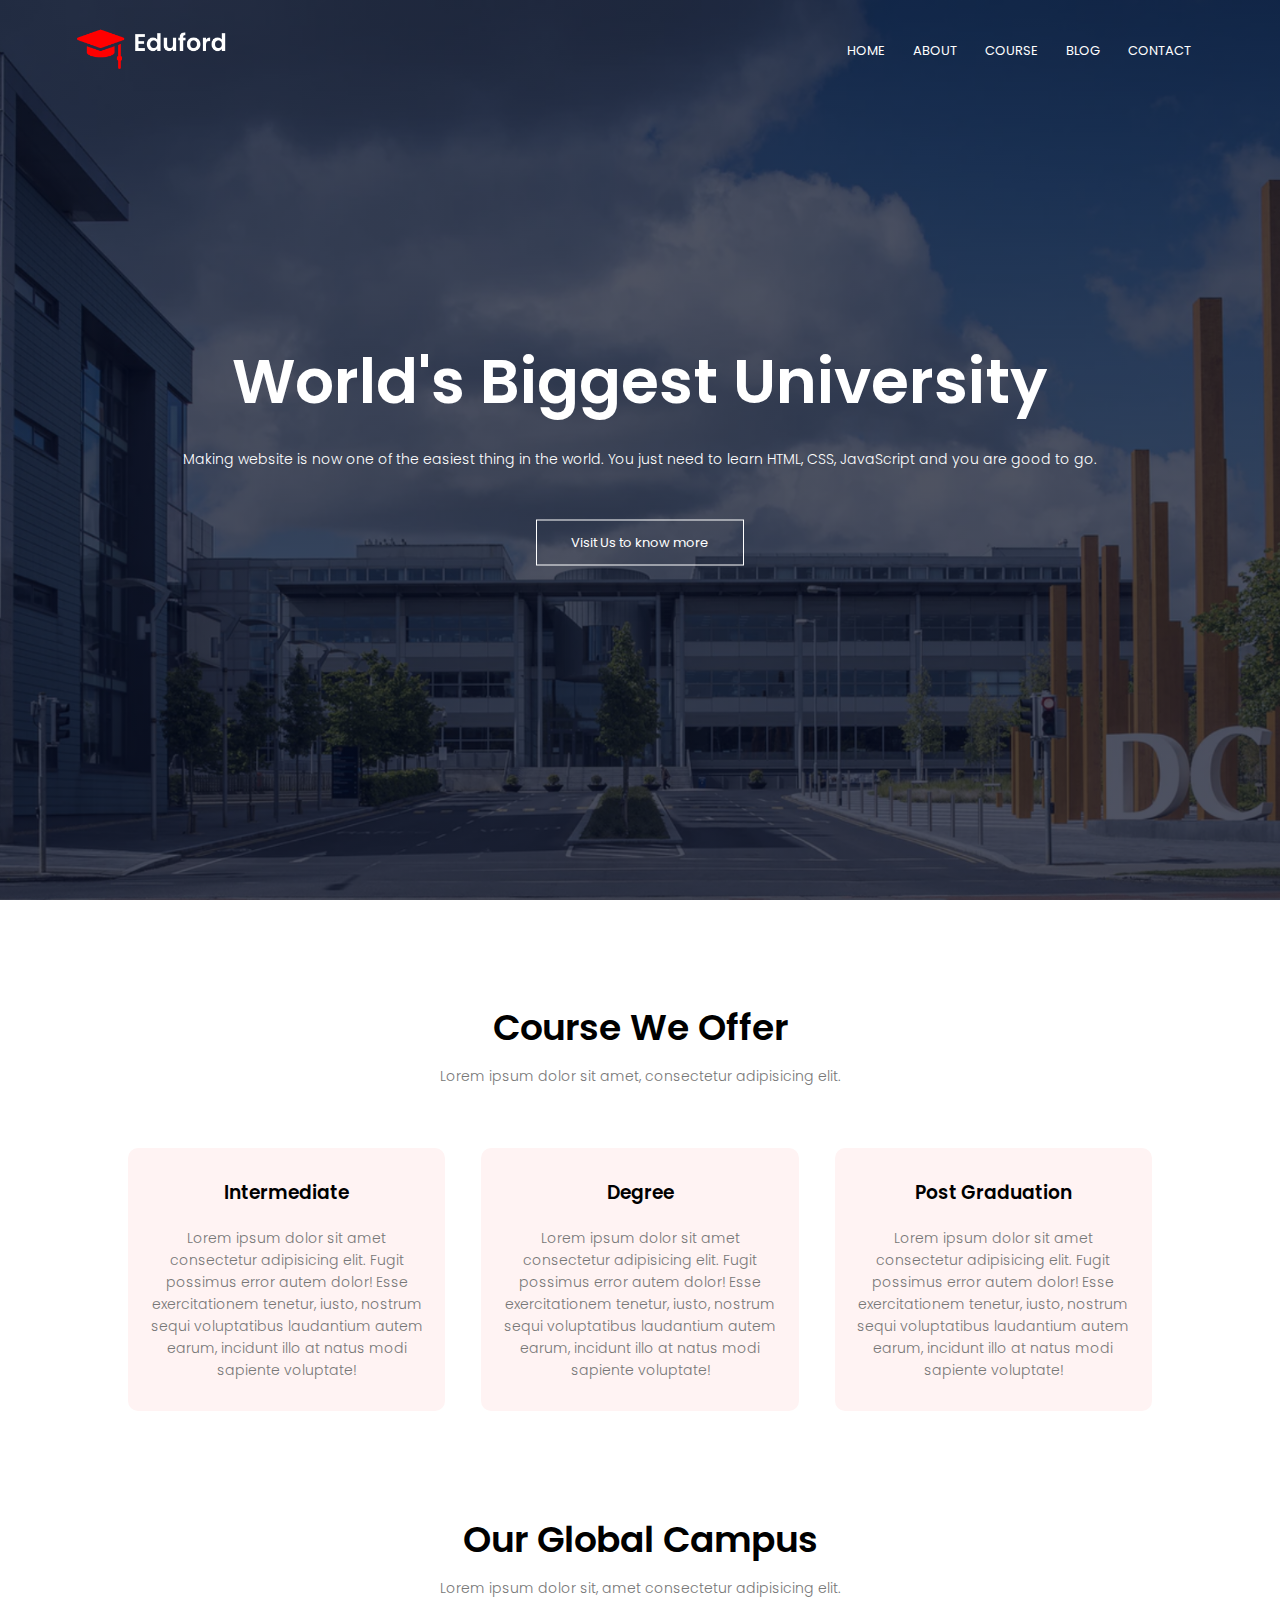
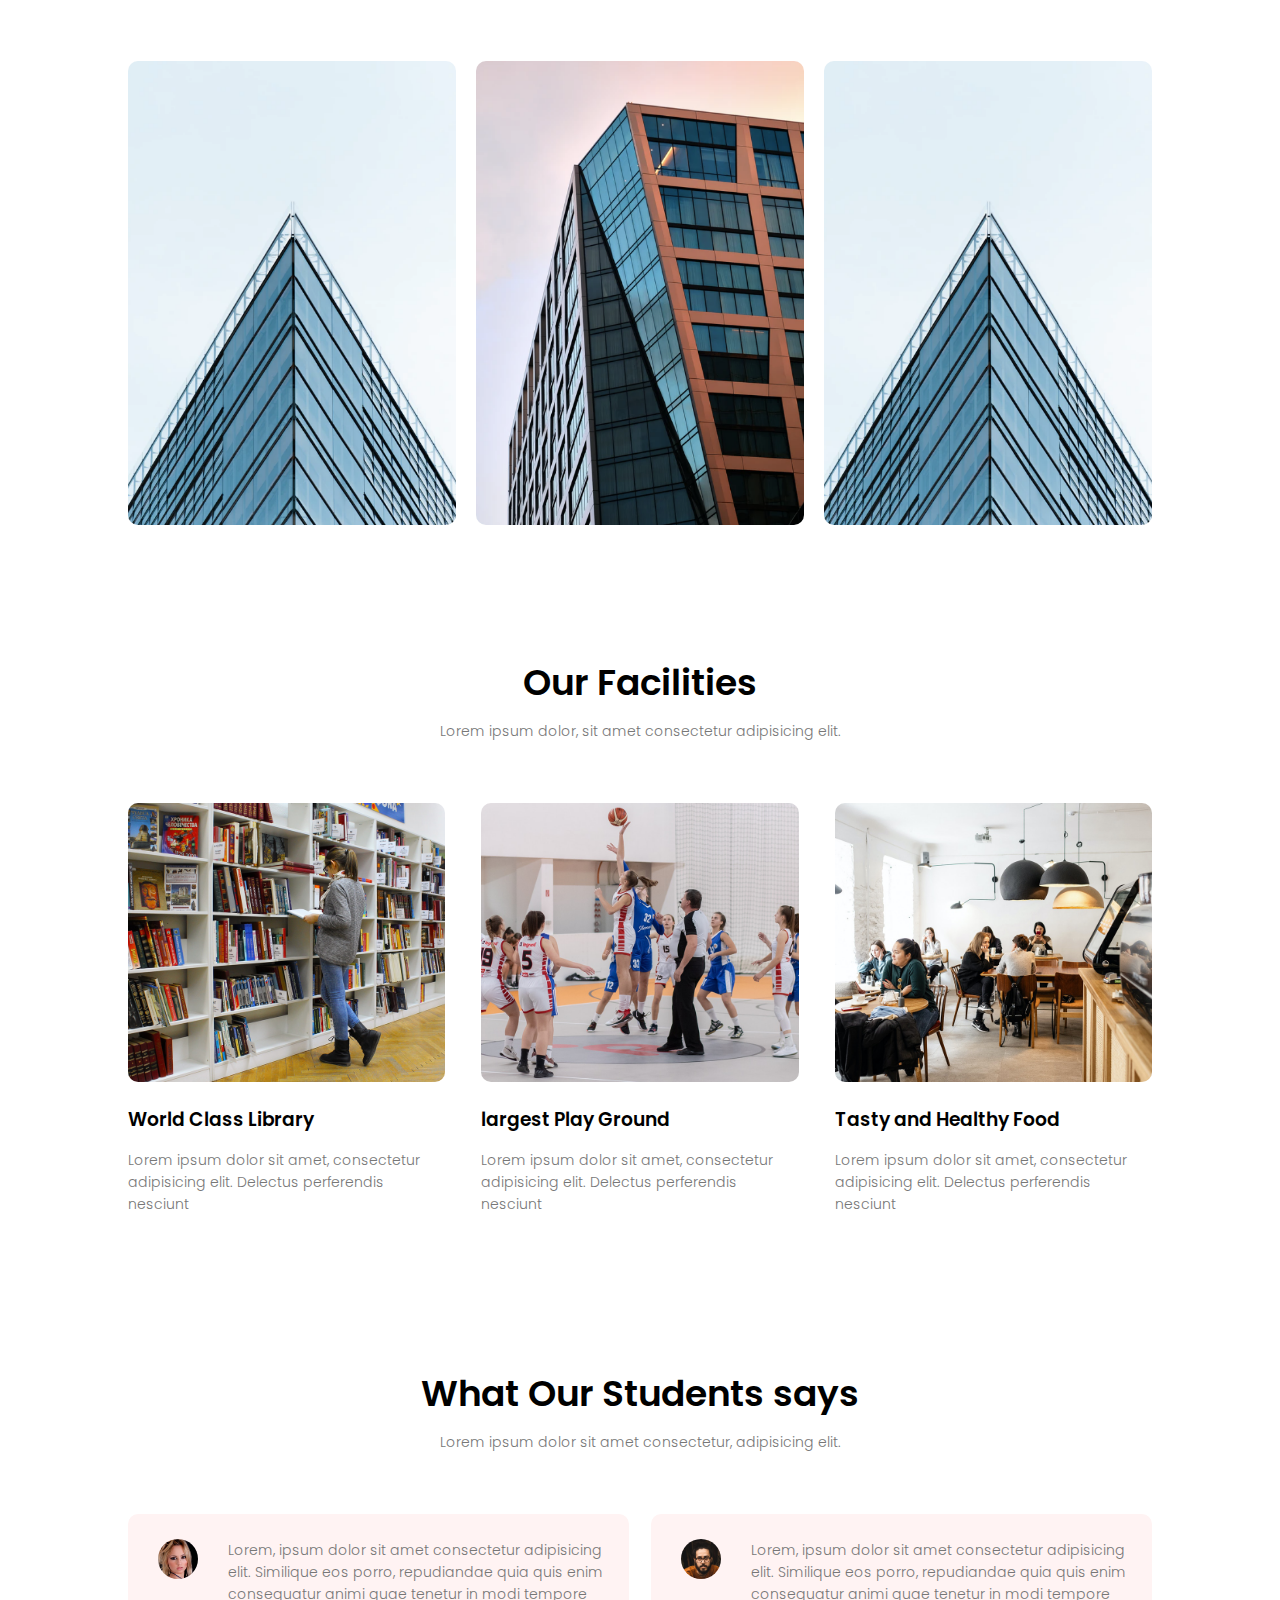
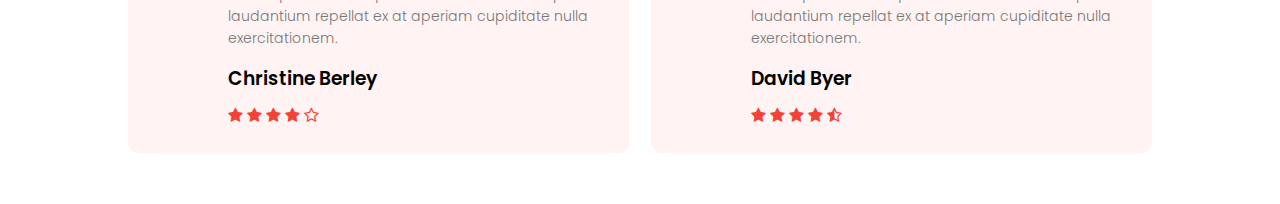
==== index.html @ 5f5d0793 "first commit" ====
<!DOCTYPE html>
<html lang="en">
<head>
    <meta charset="UTF-8">
    <meta http-equiv="X-UA-Compatible" content="IE=edge">
    <meta name="viewport" content="width=device-width, initial-scale=1.0">
    <title>Document</title>
    <link rel="stylesheet" href="style.css">

    <link rel="preconnect" href="https://fonts.googleapis.com">
    <link rel="preconnect" href="https://fonts.gstatic.com" crossorigin>
    <link href="https://fonts.googleapis.com/css2?family=Poppins:wght@100;200;300;400;600;700&display=swap" rel="stylesheet">

    <!-- fontawersome 4 cdn link -->
    <!-- <link rel="stylesheet" href="https://stackpath.bootstrapcdn.com/font-
    awesome/4.7.0/css/font-awesome.min.css"> -->

    <!-- <link rel="stylesheet" href="path/to/font-awesome/css/font-awesome.min.css"> -->

    <!-- <link rel="stylesheet" href="https://cdn.jsdelivr.net/npm/@fortawesome/fontawesome-free@5.15.4/css/fontawesome.min.css"> -->

    <link rel="stylesheet" href="https://cdnjs.cloudflare.com/ajax/libs/font-awesome/4.7.0/css/font-awesome.css" integrity="sha512-5A8nwdMOWrSz20fDsjczgUidUBR8liPYU+WymTZP1lmY9G6Oc7HlZv156XqnsgNUzTyMefFTcsFH/tnJE/+xBg==" crossorigin="anonymous" referrerpolicy="no-referrer" />

</head>
<body>
    <section class="header">
        <nav>
            <a href="index.html"><img src="./Images/logo.png" alt="logo"></a>
            <div class="nav-links" id="navLinks">
                <i class="fa fa-times" onclick="hideMenu()"></i>
                <ul>
                    <li><a href="">HOME</a></li>
                    <li><a href="">ABOUT</a></li>
                    <li><a href="">COURSE</a></li>
                    <li><a href="">BLOG</a></li>
                    <li><a href="">CONTACT</a></li>
                </ul>
            </div>
            <i class="fa fa-bars" onclick="showMenu()"></i>
        </nav>


        <div class="text-box">
            <h1>World's Biggest University</h1>
            <p>Making website  is now one of the easiest thing in the world. You
                just need to learn HTML, CSS, JavaScript and you are good to go.
            </p>
            <a href="" class="hero-btn" >Visit Us to know more</a>
        </div>
        
    </section>

    <!-- Course -->

    <section class="course">
        <h1>Course We Offer</h1>
        <p>Lorem ipsum dolor sit amet, consectetur adipisicing elit.</p>

        <div class="row">
            <div class="course-col">
                <h3>Intermediate</h3>
                <p>Lorem ipsum dolor sit amet consectetur adipisicing elit. Fugit possimus error autem dolor! Esse exercitationem tenetur, iusto, nostrum sequi voluptatibus laudantium autem earum, incidunt illo at natus modi sapiente voluptate!</p>
            </div>
            <div class="course-col">
                <h3>Degree</h3>
                <p>Lorem ipsum dolor sit amet consectetur adipisicing elit. Fugit possimus error autem dolor! Esse exercitationem tenetur, iusto, nostrum sequi voluptatibus laudantium autem earum, incidunt illo at natus modi sapiente voluptate!</p>
            </div>
            <div class="course-col">
                <h3>Post Graduation</h3>
                <p>Lorem ipsum dolor sit amet consectetur adipisicing elit. Fugit possimus error autem dolor! Esse exercitationem tenetur, iusto, nostrum sequi voluptatibus laudantium autem earum, incidunt illo at natus modi sapiente voluptate!</p>
            </div>
        </div>
    </section>

    <!--  Campus -->
    <section class="campus">
        <h1>Our Global Campus</h1>
        <p>Lorem ipsum dolor sit, amet consectetur adipisicing elit.</p>

        <div class="row">
            <div class="campus-col">
                <img src="./Images/london.png" alt="">
                <div class="layer">
                    <h3>LONDON</h3>
                </div>
            </div>
            <div class="campus-col">
                <img src="./Images/newyork.png" alt="">
                <div class="layer">
                    <h3>NEW YORK</h3>
                </div>
            </div>
            <div class="campus-col">
                <img src="./Images/london.png" alt="">
                <div class="layer">
                    <h3>WASHINGTON</h3>
                </div>
            </div>
        </div>
    </section>

    <!-- Facilities -->
    <section class="facilities">
        <h1>Our Facilities</h1>
        <p>Lorem ipsum dolor, sit amet consectetur adipisicing elit.</p>
        
        <div class="row">
            <div class="facilities-col">
                <img src="./Images/library.png" alt="">
                <h3>World Class Library</h3>
                <p>Lorem ipsum dolor sit amet, consectetur adipisicing elit. Delectus perferendis nesciunt</p>

            </div>
            <div class="facilities-col">
                <img src="./Images/basketball.png" alt="">
                <h3>largest Play Ground</h3>
                <p>Lorem ipsum dolor sit amet, consectetur adipisicing elit. Delectus perferendis nesciunt</p>
                
            </div>
            <div class="facilities-col">
                <img src="./Images/cafeteria.png" alt="">
                <h3>Tasty and Healthy Food</h3>
                <p>Lorem ipsum dolor sit amet, consectetur adipisicing elit. Delectus perferendis nesciunt</p>
                
            </div>
        </div>
    </section>

    <!-- Testimonials -->

    <section class="testimonials">
        <h1>What Our Students says</h1>
        <p>Lorem ipsum dolor sit amet consectetur, adipisicing elit.</p>

        <div class="row">
            <div class="testimonial-col">
                <img src="./Images/user1.jpg" alt=""> 
                <div>
                    <p>
                     Lorem, ipsum dolor sit amet consectetur adipisicing elit. Similique eos porro, repudiandae quia quis enim consequatur animi quae tenetur in modi tempore laudantium repellat ex at aperiam cupiditate nulla exercitationem.
                    </p>
                    <h3>Christine Berley</h3>
                    <i class="fa fa-star"></i>
                    <i class="fa fa-star"></i>
                    <i class="fa fa-star"></i>
                    <i class="fa fa-star"></i>
                    <i class="fa fa-star-o"></i>
                </div> 
            </div>
            <div class="testimonial-col">
                <img src="./Images/user2.jpg" alt=""> 
                <div>
                    <p>
                     Lorem, ipsum dolor sit amet consectetur adipisicing elit. Similique eos porro, repudiandae quia quis enim consequatur animi quae tenetur in modi tempore laudantium repellat ex at aperiam cupiditate nulla exercitationem.
                    </p>
                    <h3>David Byer</h3>
                    <i class="fa fa-star"></i>
                    <i class="fa fa-star"></i>
                    <i class="fa fa-star"></i>
                    <i class="fa fa-star"></i>
                    <i class="fa fa-star-half-o"></i>
                </div> 
            </div>
        </div>

    </section>

<!-- JavaScipt for Toogle Menu -->
    <script>
        var navLinks = document.getElementById('navLinks');
        function showMenu(){
            navLinks.style.right = "0";
        }
        function hideMenu(){
            navLinks.style.right = "-200px";
        }
    </script>
</body>
</html>


<!-- 1:01:29 -->
---- style.css ----
*
{
    margin: 0;
    padding:0;
    font-family: 'Poppins', sans-serif;
}
.header
{
    min-height: 100vh;
    width: 100%;
    background-image: linear-gradient(rgba(4,9,30,0.7),rgba(4,9,30,0.7)),url('./Images/banner.png');
    background-position: center;
    background-size: cover; 
    position: relative;
}
nav
{
    display:flex;
    padding:2% 6%;
    justify-content: space-between;
    align-items: center;
}
nav img
{
    width:150px;
}
.nav-links
{
    flex:1;
    text-align: right;
}
.nav-links ul li
{
    list-style: none;
    display: inline-block;
    padding:8px 12px;
    position: relative;
}
.nav-links ul li a
{
    color:#fff;
    text-decoration: none;
    font-size: 13px;
}
.nav-links ul li::after
{
    content: '';
    width: 0;
    height:2px;
    background: #f44336;
    display: block;
    margin: auto;
    transition: 0.5s;
}
.nav-links ul li:hover::after
{
    width: 100%;
}

.text-box
{
    width: 90%;
    color:#fff;
    position: absolute;
    top:50%;
    left:50%;
    transform: translate(-50%,-50%);
    text-align: center;
}
.text-box h1
{
    font-size: 62px;
}
.text-box p
{
    margin: 10px 0 40px;
    font-size: 14px;
    color:#fff;
}
.hero-btn
{
    display: inline-block;
    text-decoration: none;
    color:#fff;
    border: 1px solid #fff;
    padding:12px 34px;
    font-size: 13px;
    background: transparent;
    position: relative;
    cursor: pointer; 
}
.hero-btn:hover
{
    border: 1px solid #f44336;
    background: #f44336;
    transition: 1s;
}
nav .fa
{
    display: none;
}
@media (max-width:700px)
{
    .text-box h1
    {
        font-size: 20px;
    }
    .nav-links ul li
    {
        display: block;
    }
    .nav-links
    {
        position: absolute;
        background: #f44336;
        height: 100vh;
        width:200px;
        top:0;
        right:-200px;
        text-align: left;
        z-index: 2;
        transition: 1s;
    }
    nav .fa
    {
        display: block;
        color:#fff;
        margin: 10px;
        font-size: 22px;
        cursor:pointer;
    }
    .nav-links ul
    {
        padding: 30px;
    }    
}

/* ---------Course----------- */
.course
{
    width: 80%;
    margin: auto;
    text-align: center;
    padding-top: 100px;
}
h1
{
    font-size: 36px;
    font-weight: 600;
}
p
{
    color:#777;
    font-size: 14px;
    font-weight: 300;
    line-height: 22px;
    padding:10px;
}
.row
{
    margin-top: 5%;
    display:flex;
    justify-content: space-between;
}
.course-col
{
    flex-basis: 31%;
    background: #fff3f3;
    border-radius: 10px;
    margin-bottom: 5%;
    padding:20px 12px;
    box-sizing: border-box;
    transition: 0.5s;
}
h3
{
    text-align: center;
    font-weight: 600;
    margin:10px 0;
}
.course-col:hover
{
    box-shadow: 0 0 20px 0px rgba(0,0,0,0.2);
}
@media (max-width:700px)
{
    .row{
        flex-direction: column;
    }
}

/* ------------------Campus-------------------------- */
.campus
{
    width: 80%;
    margin:auto;
    text-align: center;
    padding-top:50px;
}
.campus-col
{
    flex-basis: 32%;
    border-radius: 10px;
    margin-bottom: 30px;
    position: relative;
    overflow: hidden;
}
.campus-col img
{
    width: 100%;
    display:block;
}
.layer
{
    background: transparent;
    height: 100%;
    width:100%;
    position: absolute;
    top:0;
    left:0;
    transition: 0.5s;
}
.layer:hover
{
    background: rgba(226,0,0,0.7);
}
.layer h3
{
    width: 100%;
    font-weight: 500;
    color:#fff;
    font-size: 26px;
    bottom:0;
    left:50%;
    transform: translateX(-50%);
    position: absolute;
    opacity:0;
    transition: 0.5s;
}
.layer:hover h3
{
    bottom: 49%;
    opacity: 1;
}
/* --------------------Facilities-------------------------- */
.facilities
{
    width:80%;
    margin:auto;
    text-align: center;
    padding-top:100px;
}
.facilities-col
{
    flex-basis:31%;
    border-radius: 10px;
    margin-bottom: 5%;
    text-align: left;
}
.facilities-col img
{
    width:100%;
    border-radius: 10px;
}
.facilities-col p
{
    padding:0;
}
.facilities-col h3
{
    margin-top: 16px;
    margin-bottom: 15px;
    text-align: left;
}



/* -------------------------Testimonials--------------------------- */
.testimonials
{
    width:80%;
    margin: auto;
    padding-top:100px;
    text-align:center;
}
.testimonial-col
{
    flex-basis:44%;
    border-radius: 10px;
    margin-bottom: 5%;
    text-align: left;
    background:#fff3f3;
    padding:25px;
    cursor:pointer;
    display:flex;
}
.testimonial-col img
{
    height:40px;
    margin-left:5px;
    margin-right: 30px;
    border-radius: 50%;
}
.testimonial-col p
{
    padding:0;
}
.testimonial-col h3
{
    margin-top: 15px;
    text-align: left;
}
.testimonial-col .fa
{
    color:#f44336;
}

@media (max-width:700px)
{
    .testimonial-col img
    {
        margin-left:0px;
        margin-right: 15px;
    }
}
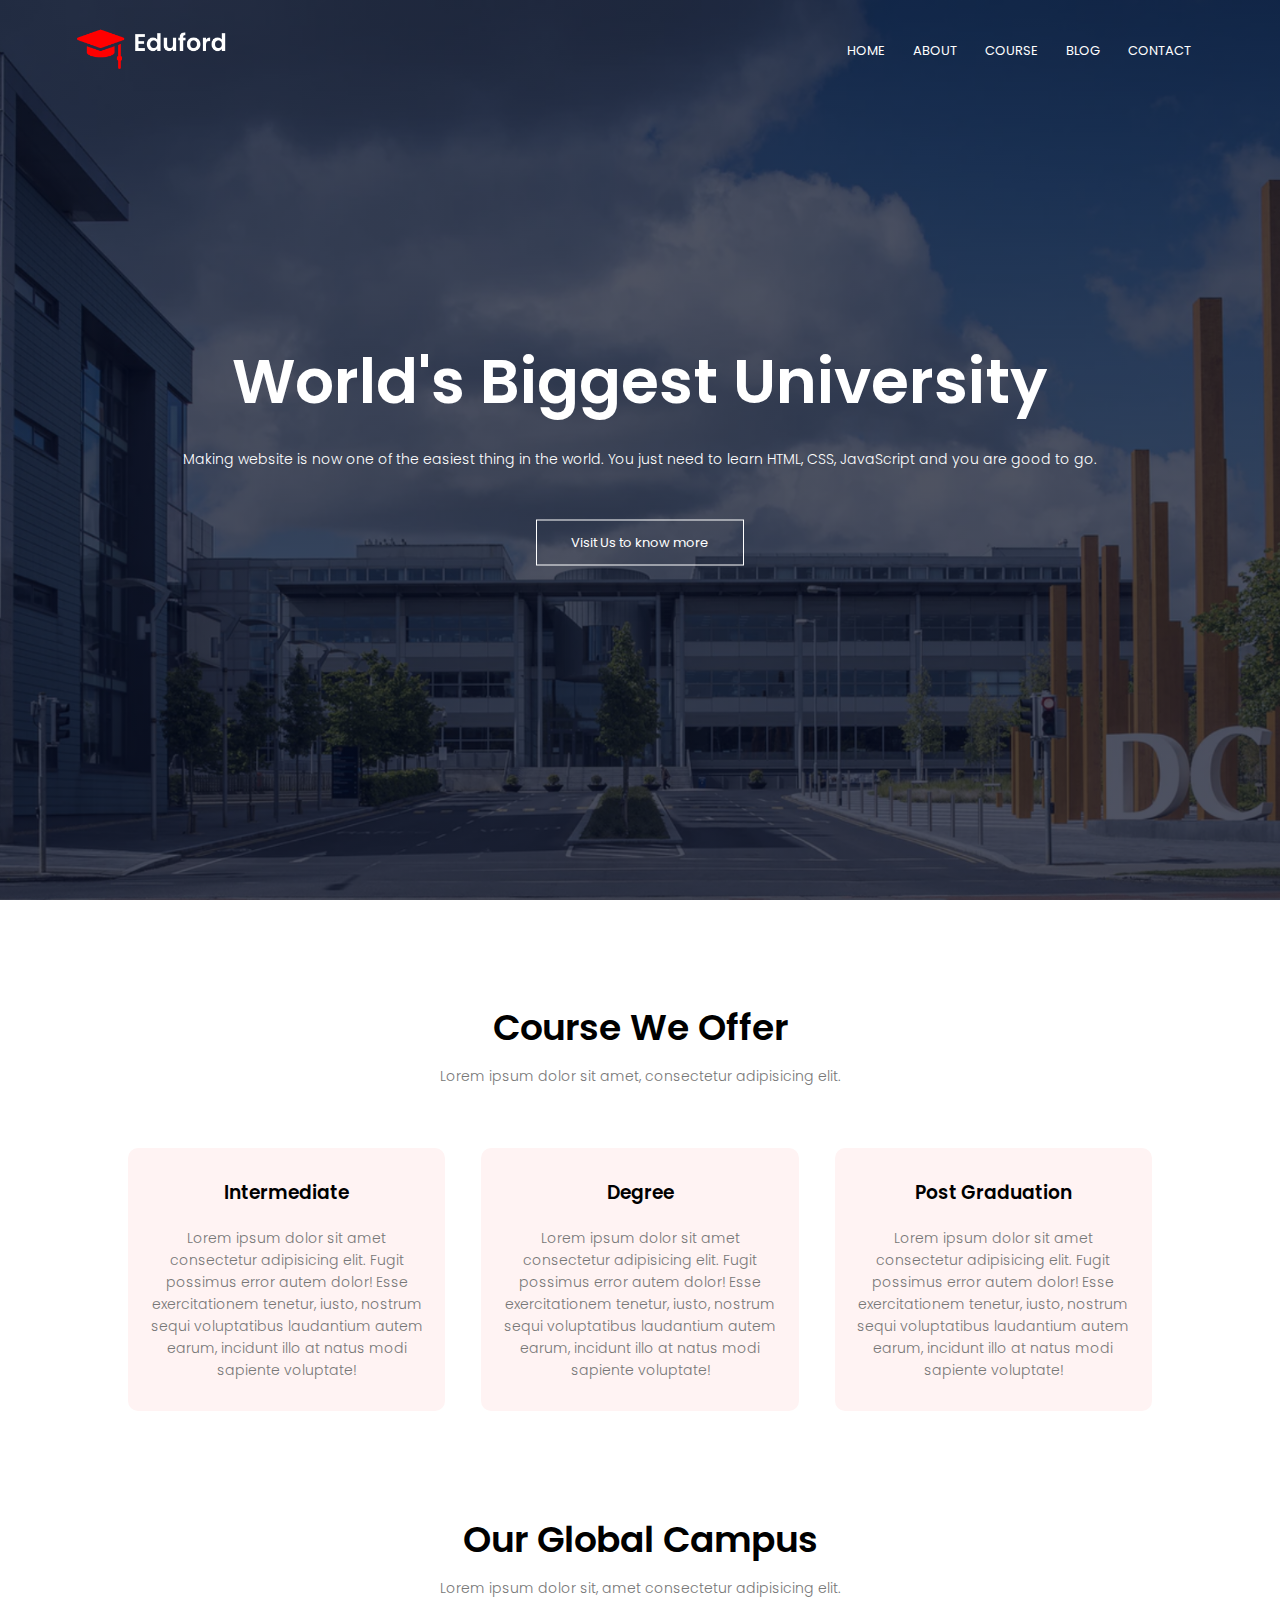
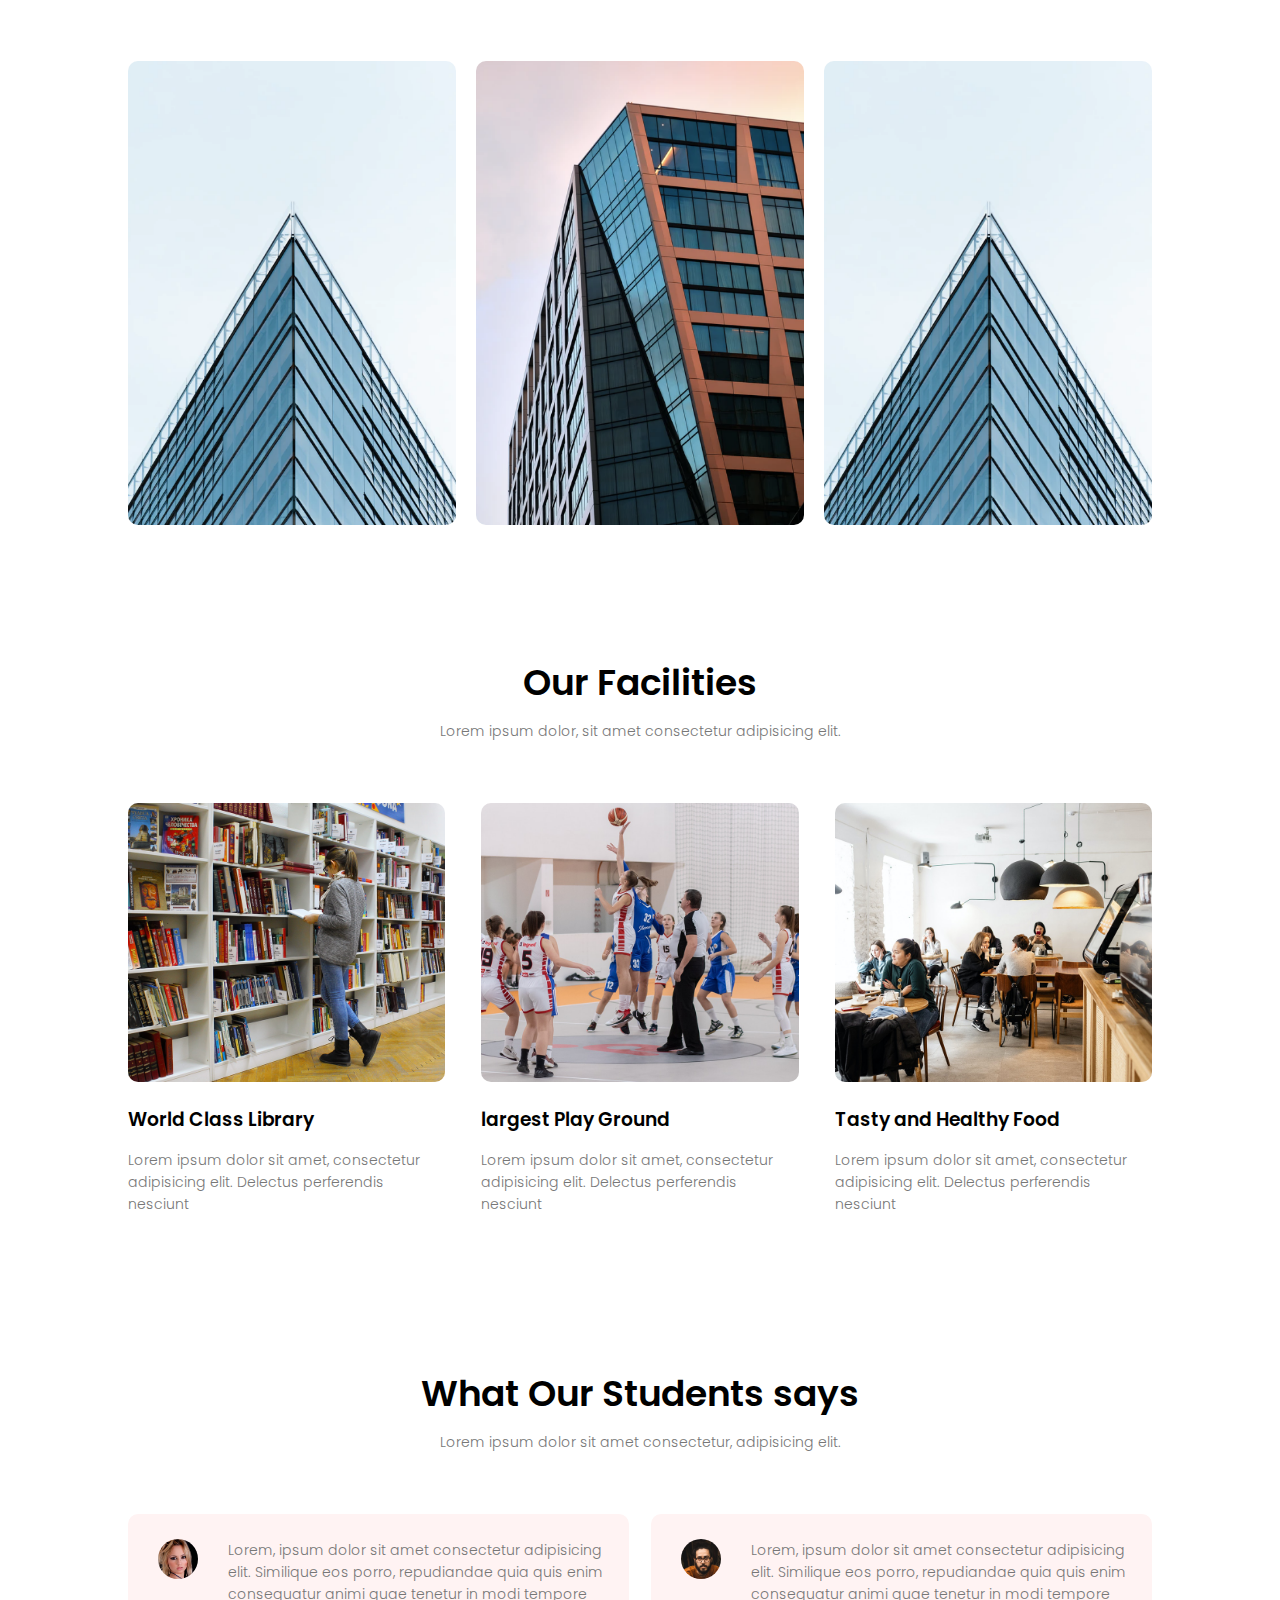
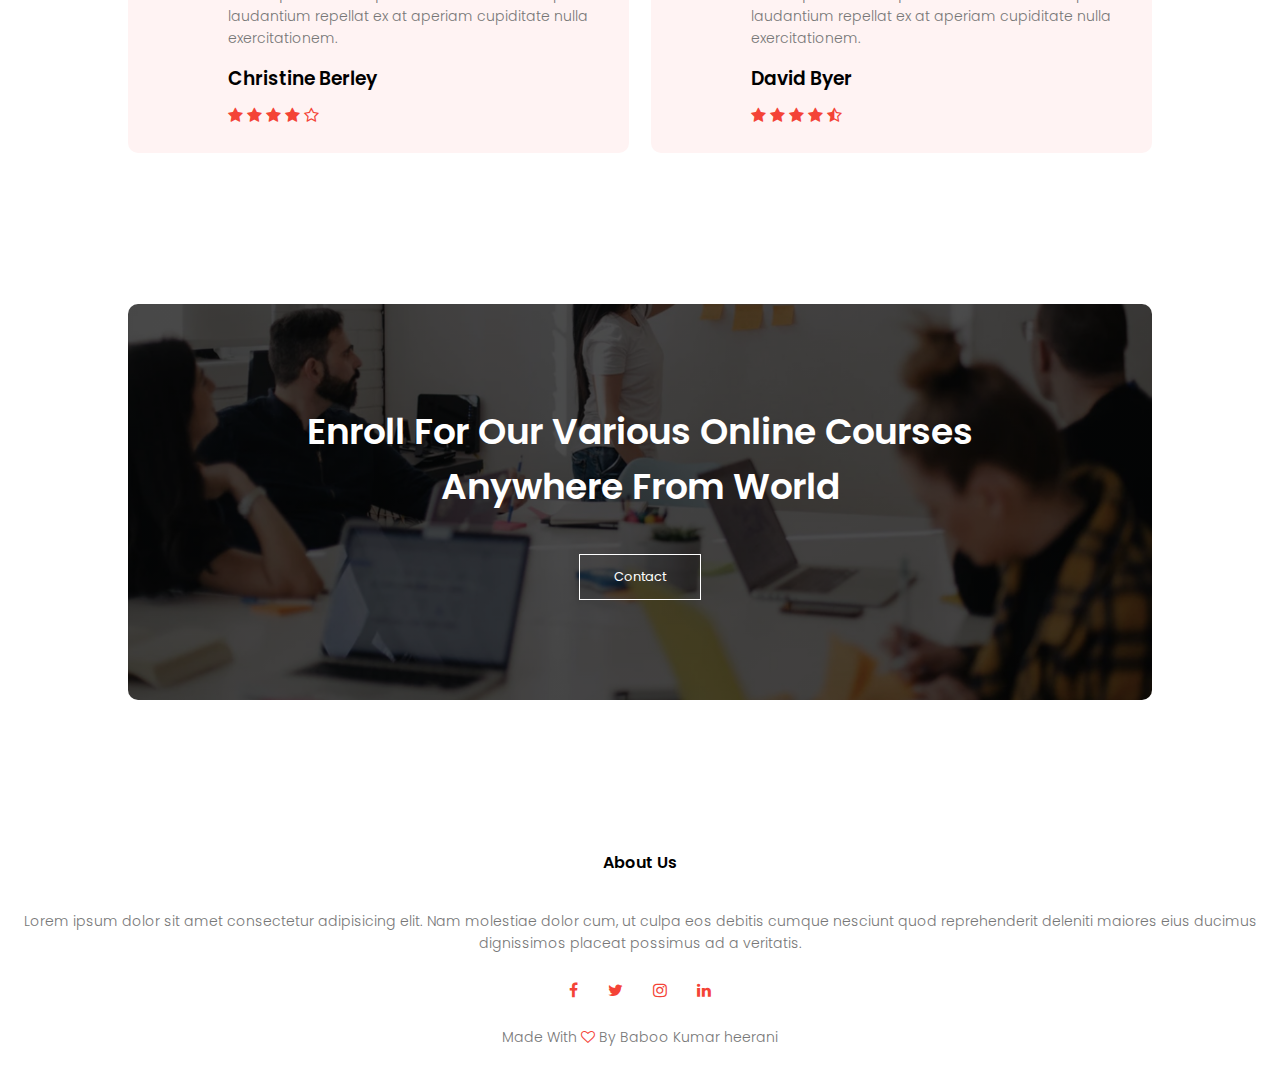
==== commit 95d1a52d: "update all" ====
--- a/index.html
+++ b/index.html
@@ -165,6 +165,34 @@
 
     </section>
 
+<!-- Call to action -->
+
+    <section class="cta">
+        <h1>Enroll For Our Various Online Courses <br> Anywhere From World </h1>
+        <a class="hero-btn" href="">Contact</a>
+    </section>
+
+<!-- Footer -->
+
+<section class="footer">
+    <h4>About Us</h4>
+    <p>Lorem ipsum dolor sit amet consectetur adipisicing elit. Nam molestiae dolor cum, ut culpa eos debitis cumque nesciunt quod reprehenderit deleniti maiores eius ducimus dignissimos placeat possimus ad a veritatis.</p>
+    <div class="icons">
+        <i class="fa fa-facebook"></i>
+        <i class="fa fa-twitter"></i>
+        <i class="fa fa-instagram"></i>
+        <i class="fa fa-linkedin"></i>
+    </div>
+    <p>Made With <i Class="fa fa-heart-o"></i> By Baboo Kumar heerani</p>
+</section>
+
+
+
+
+
+
+
+
 <!-- JavaScipt for Toogle Menu -->
     <script>
         var navLinks = document.getElementById('navLinks');
--- a/style.css
+++ b/style.css
@@ -313,6 +313,7 @@
 .testimonial-col .fa
 {
     color:#f44336;
+    /* background: #f44336; */
 }
 
 @media (max-width:700px)
@@ -322,4 +323,64 @@
         margin-left:0px;
         margin-right: 15px;
     }
+}
+/* ----------CALL TO ACTION-------- */
+.cta
+{
+    margin: 100px auto;
+    width:80%;
+    background-image:  linear-gradient(rgba(0, 0, 0, 0.7),rgba(0,0,0,0.7)),url('./Images/banner2.jpg');
+    background-position: center;
+    background-size: cover;
+    border-radius: 10px;
+    text-align: center;
+    padding: 100px 0;
+}
+.cta h1
+{
+    color:#fff;
+    margin-bottom: 40px;
+    padding:0;
+}
+@media(max-width: 700px)
+{
+    .cta h1{
+        font-size: 24px;
+    }
+}
+
+
+.footer
+{
+    width: 100%;
+    text-align: center;
+    padding:30px 0;
+}
+.footer h4
+{
+    margin-bottom: 25px;
+    margin-top: 20px;
+    font-weight: 600;
+}
+.footer
+{
+    width: 100%;
+    text-align: center;
+    padding:30px 0;
+}
+.footer h4
+{
+    margin-bottom: 25px;
+    margin-top: 20px;
+    font-weight: 600;
+}
+.icons .fa
+{
+    color:#f44336;
+    margin: 0 13px;
+    cursor:pointer;
+    padding:18px 0;
+}
+.fa-heart-o{
+    color:#f44336;
 }